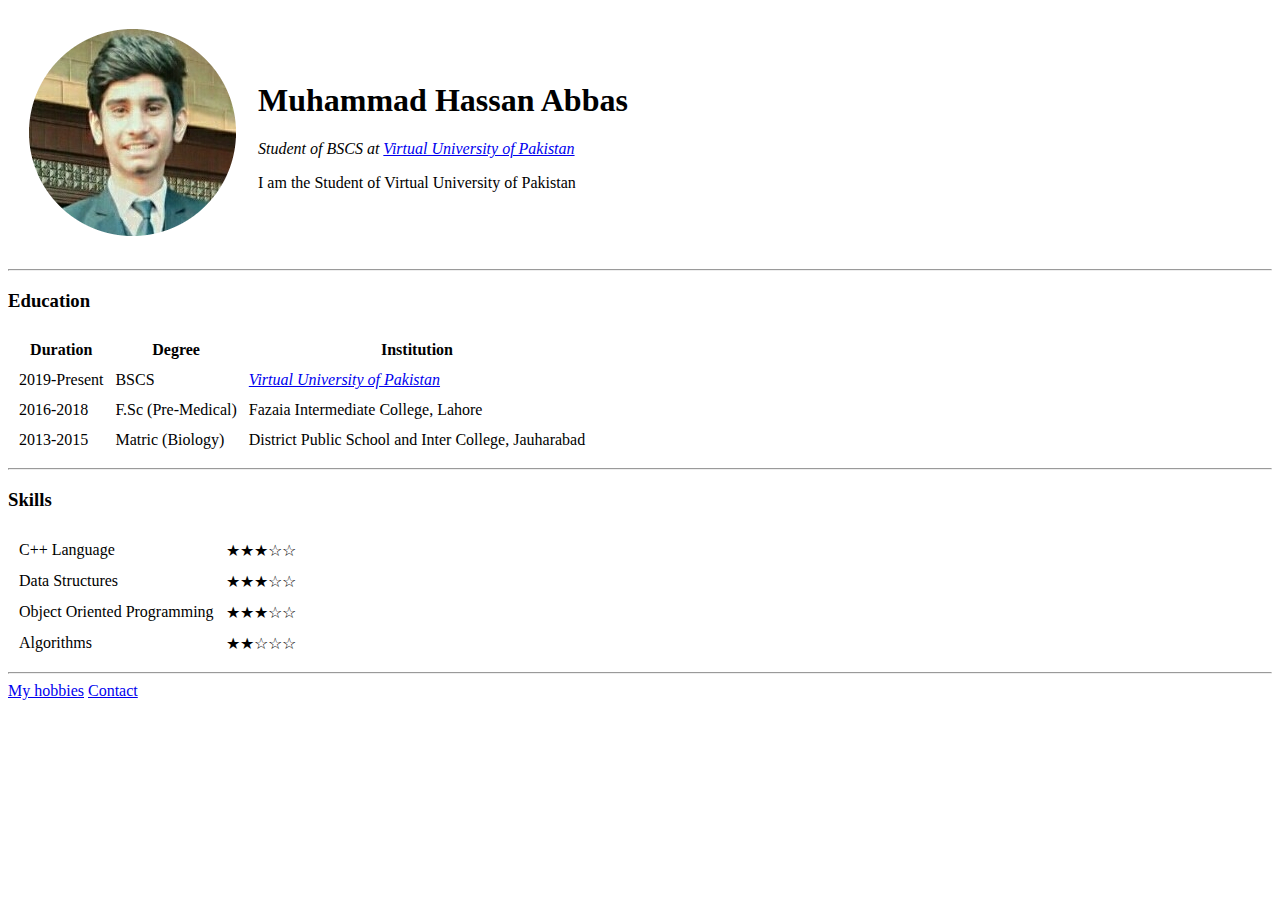
==== index.html @ 2feca567 "added initial cv website files" ====
<!DOCTYPE html>
<html lang="en" dir="ltr">

<head>
  <meta charset="utf-8">
  <title>Hassan's Personal Site</title>
</head>

<body>
  <table cellspacing="20">
    <tr>
      <td><img src="Images/Hassan_Profile_Pic.png" alt="Hassan's Profile Picture"></td>
      <td>
        <h1>Muhammad Hassan Abbas</h1>
        <p><em>Student of BSCS at <a href="https://vu.edu.pk/">Virtual University of Pakistan</a></em></p>
        <p>I am the Student of Virtual University of Pakistan</p>
      </td>
    </tr>
  </table>
  <hr>
  <h3>Education</h3>
  <table cellspacing="10">
    <thead>
      <tr>
        <th>Duration</th>
        <th>Degree</th>
        <th>Institution</th>
      </tr>
    </thead>
    <tbody>
      <tr>
        <td>2019-Present</td>
        <td>BSCS</td>
        <td><em><a href="https://vu.edu.pk/">Virtual University of Pakistan</a></em></td>
      </tr>
      <tr>
        <td>2016-2018</td>
        <td>F.Sc (Pre-Medical)</td>
        <td>Fazaia Intermediate College, Lahore</td>
      </tr>
      <tr>
        <td>2013-2015</td>
        <td>Matric (Biology)</td>
        <td>District Public School and Inter College, Jauharabad</td>
      </tr>
    </tbody>
  </table>
  <hr>
  <h3>Skills</h3>
  <table cellspacing="10">
    <tr>
      <td>C++ Language</td>
      <td>★★★☆☆</td>
    </tr>
    <tr>
      <td>Data Structures</td>
      <td>★★★☆☆</td>
    </tr>
    <tr>
      <td>Object Oriented Programming</td>
      <td>★★★☆☆</td>
    </tr>
    <tr>
      <td>Algorithms</td>
      <td>★★☆☆☆</td>
    </tr>
  </table>
  <hr>
  <a href="hobbies.html">My hobbies</a> <a href="contact.html">Contact</a>
</body>

</html>
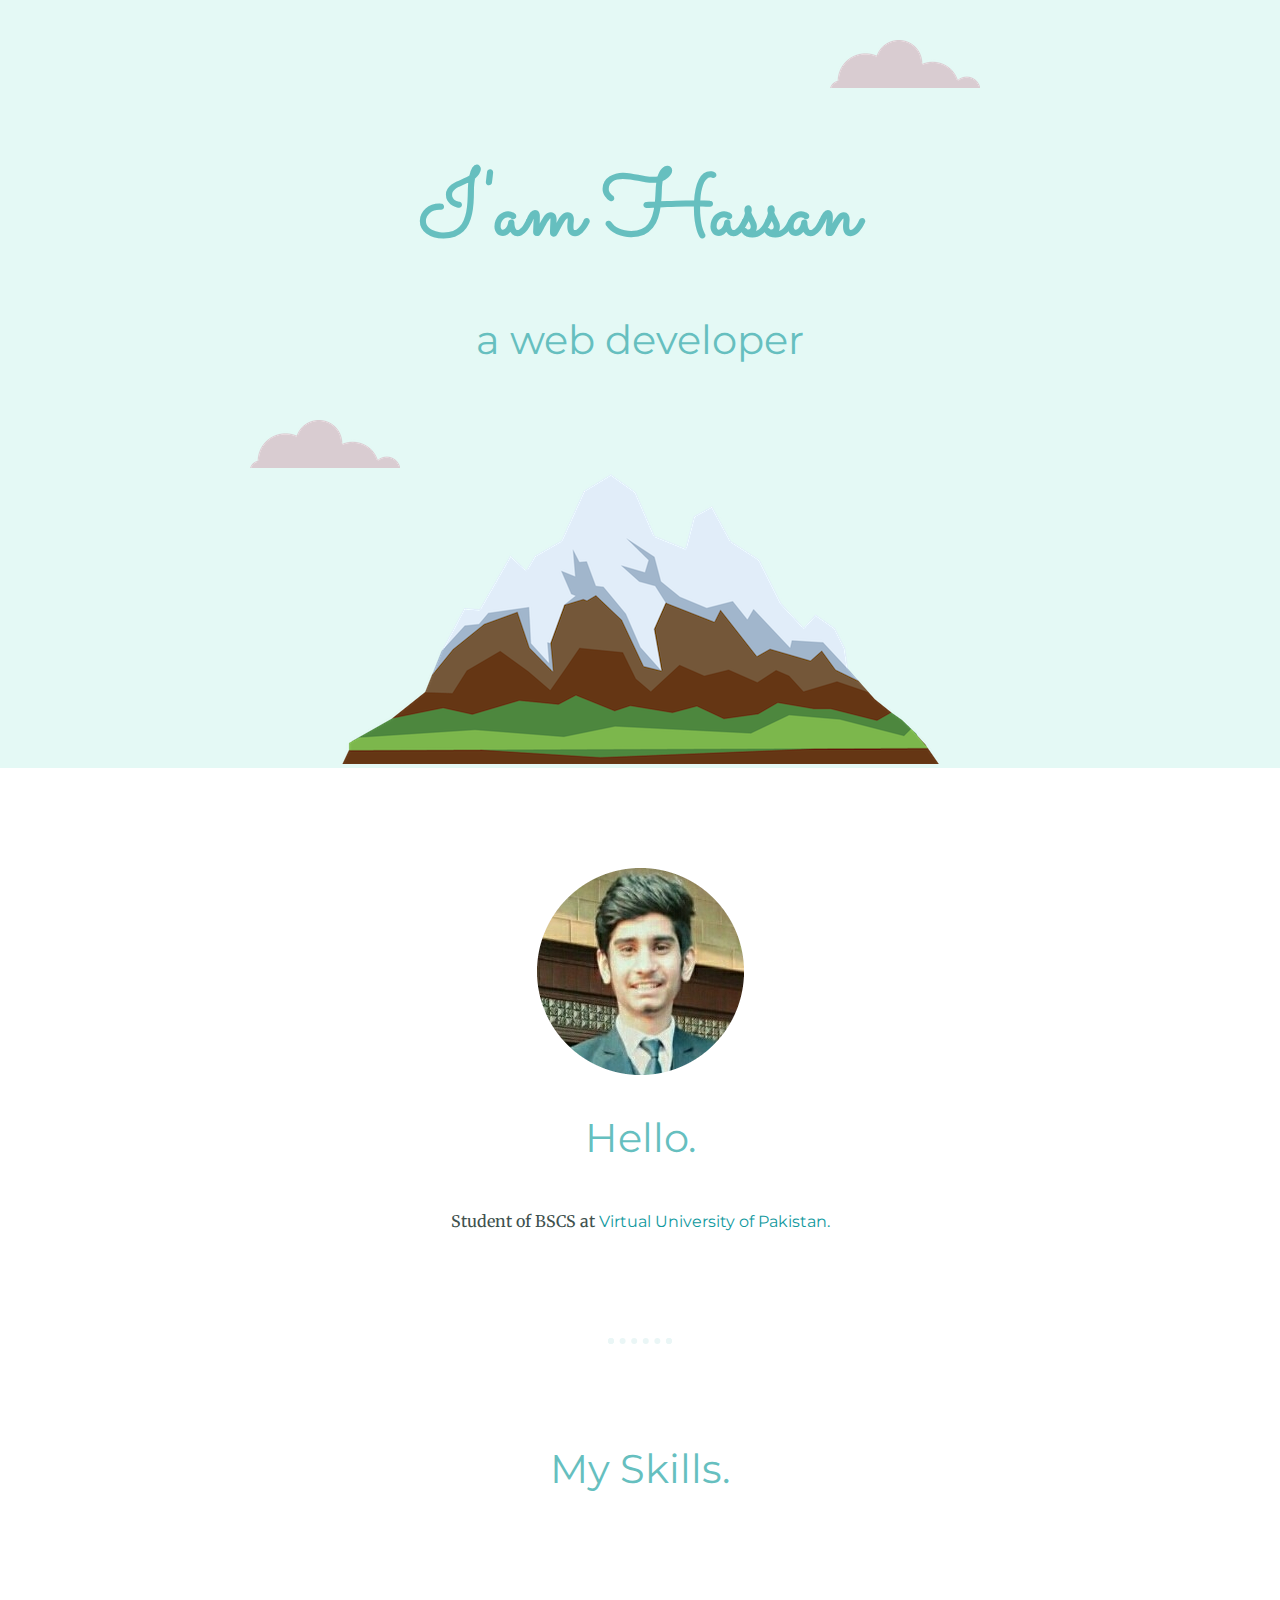
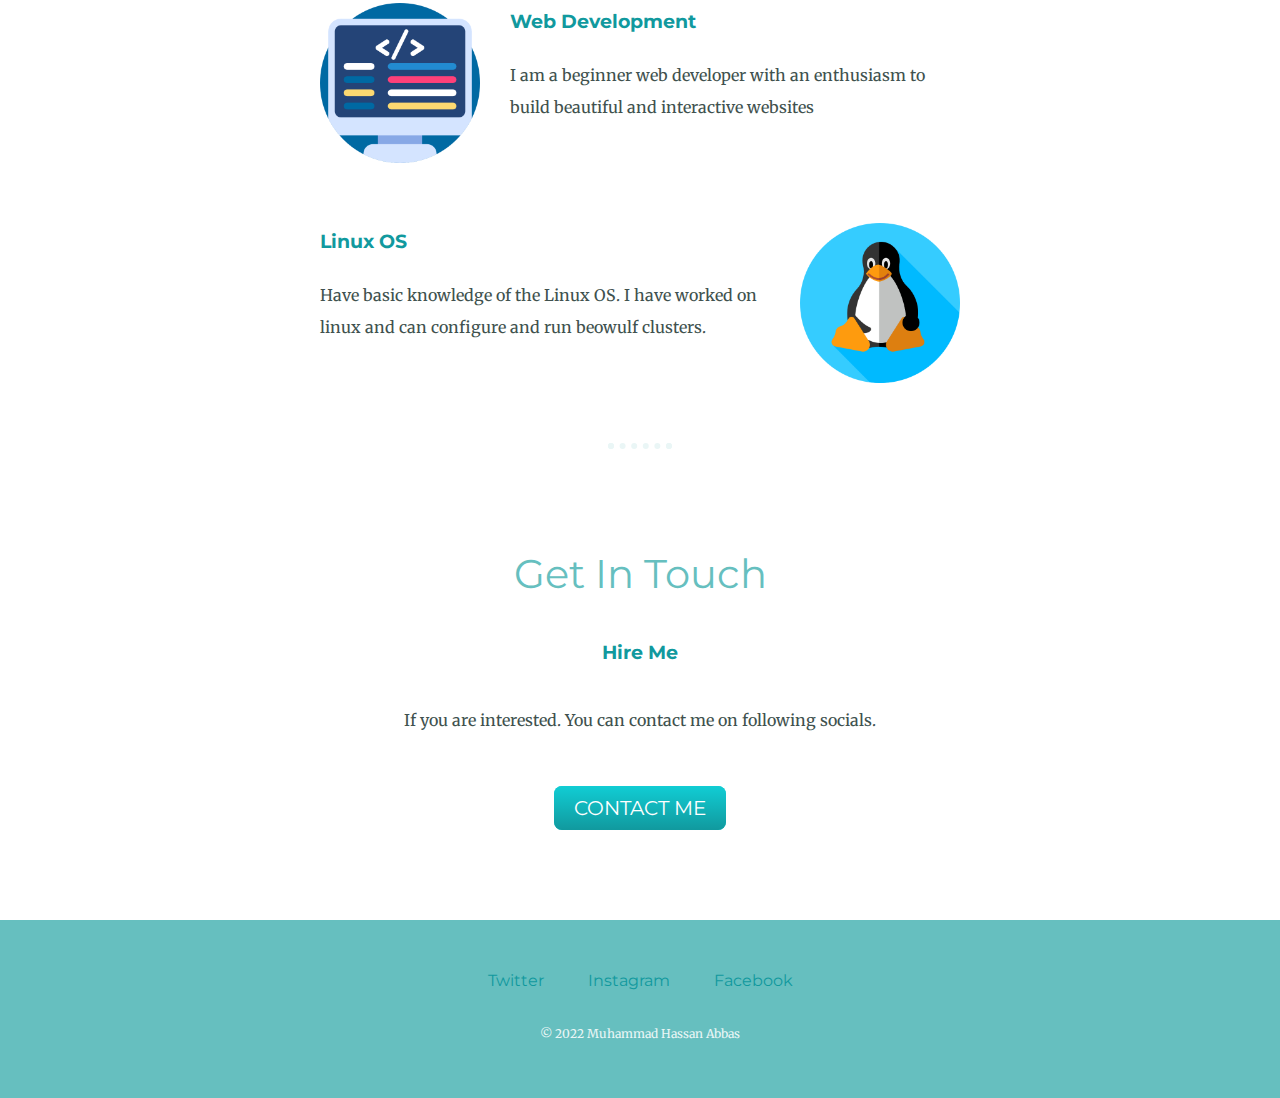
==== commit dbac63f1: "added new cv files" ====
--- a/index.html
+++ b/index.html
@@ -3,70 +3,63 @@
 
 <head>
   <meta charset="utf-8">
-  <title>Hassan's Personal Site</title>
+  <title>Muhammad Hassan Abbas</title>
+  <link rel="stylesheet" href="css/styles.css">
+  <link rel="icon" href="favicon.ico">
+  <link rel="preconnect" href="https://fonts.googleapis.com">
+  <link rel="preconnect" href="https://fonts.gstatic.com" crossorigin>
+  <link href="https://fonts.googleapis.com/css2?family=Merriweather&family=Montserrat&family=Sacramento&display=swap" rel="stylesheet">
 </head>
 
 <body>
-  <table cellspacing="20">
-    <tr>
-      <td><img src="Images/Hassan_Profile_Pic.png" alt="Hassan's Profile Picture"></td>
-      <td>
-        <h1>Muhammad Hassan Abbas</h1>
-        <p><em>Student of BSCS at <a href="https://vu.edu.pk/">Virtual University of Pakistan</a></em></p>
-        <p>I am the Student of Virtual University of Pakistan</p>
-      </td>
-    </tr>
-  </table>
-  <hr>
-  <h3>Education</h3>
-  <table cellspacing="10">
-    <thead>
-      <tr>
-        <th>Duration</th>
-        <th>Degree</th>
-        <th>Institution</th>
-      </tr>
-    </thead>
-    <tbody>
-      <tr>
-        <td>2019-Present</td>
-        <td>BSCS</td>
-        <td><em><a href="https://vu.edu.pk/">Virtual University of Pakistan</a></em></td>
-      </tr>
-      <tr>
-        <td>2016-2018</td>
-        <td>F.Sc (Pre-Medical)</td>
-        <td>Fazaia Intermediate College, Lahore</td>
-      </tr>
-      <tr>
-        <td>2013-2015</td>
-        <td>Matric (Biology)</td>
-        <td>District Public School and Inter College, Jauharabad</td>
-      </tr>
-    </tbody>
-  </table>
-  <hr>
-  <h3>Skills</h3>
-  <table cellspacing="10">
-    <tr>
-      <td>C++ Language</td>
-      <td>★★★☆☆</td>
-    </tr>
-    <tr>
-      <td>Data Structures</td>
-      <td>★★★☆☆</td>
-    </tr>
-    <tr>
-      <td>Object Oriented Programming</td>
-      <td>★★★☆☆</td>
-    </tr>
-    <tr>
-      <td>Algorithms</td>
-      <td>★★☆☆☆</td>
-    </tr>
-  </table>
-  <hr>
-  <a href="hobbies.html">My hobbies</a> <a href="contact.html">Contact</a>
+  <div class="top-container">
+    <img class="top-cloud" src="images/cloud.png" alt="cloud-img">
+    <h1>I'am Hassan</h1>
+    <h2>a web developer</h2>
+    <img class="bottom-cloud" src="images/cloud.png" alt="cloud-img">
+    <img src="images/mountain.png" alt="mountain-img">
+  </div>
+  <div class="middle-container">
+
+  </div>
+  <div class="middle-container">
+    <div class="profile">
+      <img src="images/hassan_profile_pic.png" alt="My Profile Pic">
+      <h2>Hello.</h2>
+      <p class="intro">Student of BSCS at <a class="top-href" href="https://vu.edu.pk/">Virtual University of Pakistan.</a></p>
+    </div>
+    <hr>
+    <div class="skills">
+      <h2>My Skills.</h2>
+      <div class="skill-row">
+        <img class="dev-image" src="images/web_development_icon.png" alt="Web Dev Icon">
+        <h3>Web Development</h3>
+        <p>I am a beginner web developer with an enthusiasm to build beautiful and interactive websites</p>
+      </div>
+      <div class="skill-row">
+        <img class="linux-image" src="images/linux.png" alt="Linux Image">
+        <h3>Linux OS</h3>
+        <p>Have basic knowledge of the Linux OS. I have worked on linux and can configure and run beowulf clusters.</p>
+      </div>
+    </div>
+    <hr>
+    <div class="contact-me">
+      <h2>Get In Touch</h2>
+      <h3>Hire Me</h3>
+      <p class="contact-message">If you are interested. You can contact me on following socials.</p>
+      <a class="btn" href="mailto:name@email.com">CONTACT ME</a>
+    </div>
+  </div>
+
+
+  <div class="bottom-container">
+    <a class="footer-link" href="https://twitter.com/_Hassanhere_">Twitter</a>
+    <a class="footer-link" href="https://www.instagram.com/yo_its_hassan/">Instagram</a>
+    <a class="footer-link" href="https://www.facebook.com/eM.ecH.Aey/">Facebook</a>
+    <p class="copyright">© 2022 Muhammad Hassan Abbas</p>
+  </div>
+
+
 </body>
 
 </html>
--- a/css/styles.css
+++ b/css/styles.css
@@ -0,0 +1,152 @@
+/***********TAG SELECTOR***********/
+body {
+  color: #40514E;
+  margin: 0;
+  text-align: center;
+  font-family: 'Merriweather', serif;
+  /*font-size: 200%;*/
+}
+
+a {
+  color: #11999E;
+  font-family: 'Montserrat', sans-serif;
+  margin: 10px 20px;
+  text-decoration: none;
+}
+
+a:hover {
+  color: #EAF6F6;
+}
+
+h1 {
+  font-size: 5.625rem;
+  font-family: 'Sacramento', cursive;
+  color: #66BFBF;
+  margin: 50px auto 0 auto;
+}
+
+h2 {
+  font-family: 'Montserrat', sans-serif;
+  font-weight: normal;
+  font-size: 2.5rem;
+  padding-bottom: 10px;
+  color: #66BFBF;
+}
+
+h3 {
+  font-family: 'Montserrat', sans-serif;
+  color: #11999E;
+}
+
+hr {
+  border: dotted #EAF6F6 6px;
+  border-bottom: none;
+  width: 4%;
+  margin: 100px auto;
+}
+
+p {
+  line-height: 2;
+}
+
+/**********CLASS SELECTOR**********/
+.btn {
+  background: #11cdd4;
+  background-image: -webkit-linear-gradient(top, #11cdd4, #11999e);
+  background-image: -moz-linear-gradient(top, #11cdd4, #11999e);
+  background-image: -ms-linear-gradient(top, #11cdd4, #11999e);
+  background-image: -o-linear-gradient(top, #11cdd4, #11999e);
+  background-image: linear-gradient(to bottom, #11cdd4, #11999e);
+  -webkit-border-radius: 8;
+  -moz-border-radius: 8;
+  border-radius: 8px;
+  font-family: 'Montserrat', sans-serif;
+  color: #ffffff;
+  font-size: 20px;
+  padding: 10px 20px 10px 20px;
+  text-decoration: none;
+}
+
+.btn:hover {
+  background: #30e3cb;
+  background-image: -webkit-linear-gradient(top, #30e3cb, #2bc4ad);
+  background-image: -moz-linear-gradient(top, #30e3cb, #2bc4ad);
+  background-image: -ms-linear-gradient(top, #30e3cb, #2bc4ad);
+  background-image: -o-linear-gradient(top, #30e3cb, #2bc4ad);
+  background-image: linear-gradient(to bottom, #30e3cb, #2bc4ad);
+  text-decoration: none;
+}
+
+.bottom-cloud {
+  position: absolute;
+  left: 250px;
+  bottom: 300px;
+}
+
+.bottom-container {
+  background-color: #66BFBF;
+  padding: 50px 0 20px;
+}
+
+.contact-message {
+  width: 40%;
+  margin: 40px auto 60px;
+}
+
+.copyright {
+  color: #EAF6F6;
+  font-size: 0.75rem;
+  padding: 20px 0;
+}
+
+.dev-image {
+  width: 25%;
+  float: left;
+  margin-right: 30px;
+}
+
+.intro {
+  width: 30%;
+  margin: auto;
+}
+
+.lower_cloud {
+  position: absolute;
+  left: 500px;
+  bottom: 300px;
+}
+
+.linux-image {
+  width: 25%;
+  float: right;
+  margin-left: 30px;
+}
+
+.middle-container {
+  margin: 100px 0;
+}
+
+.skill-row {
+  width: 50%;
+  text-align: left;
+  line-height: 2;
+  margin: 100px auto 100px auto;
+}
+
+.top-container {
+  background-color: #E4F9F5;
+  position: relative;
+  padding-top: 100px;
+}
+
+.top-cloud {
+  position: absolute;
+  right: 300px;
+  top: 40px;
+}
+
+.top-href {
+  margin: 10px auto;
+}
+
+/**********ID SELECTOR**********/
